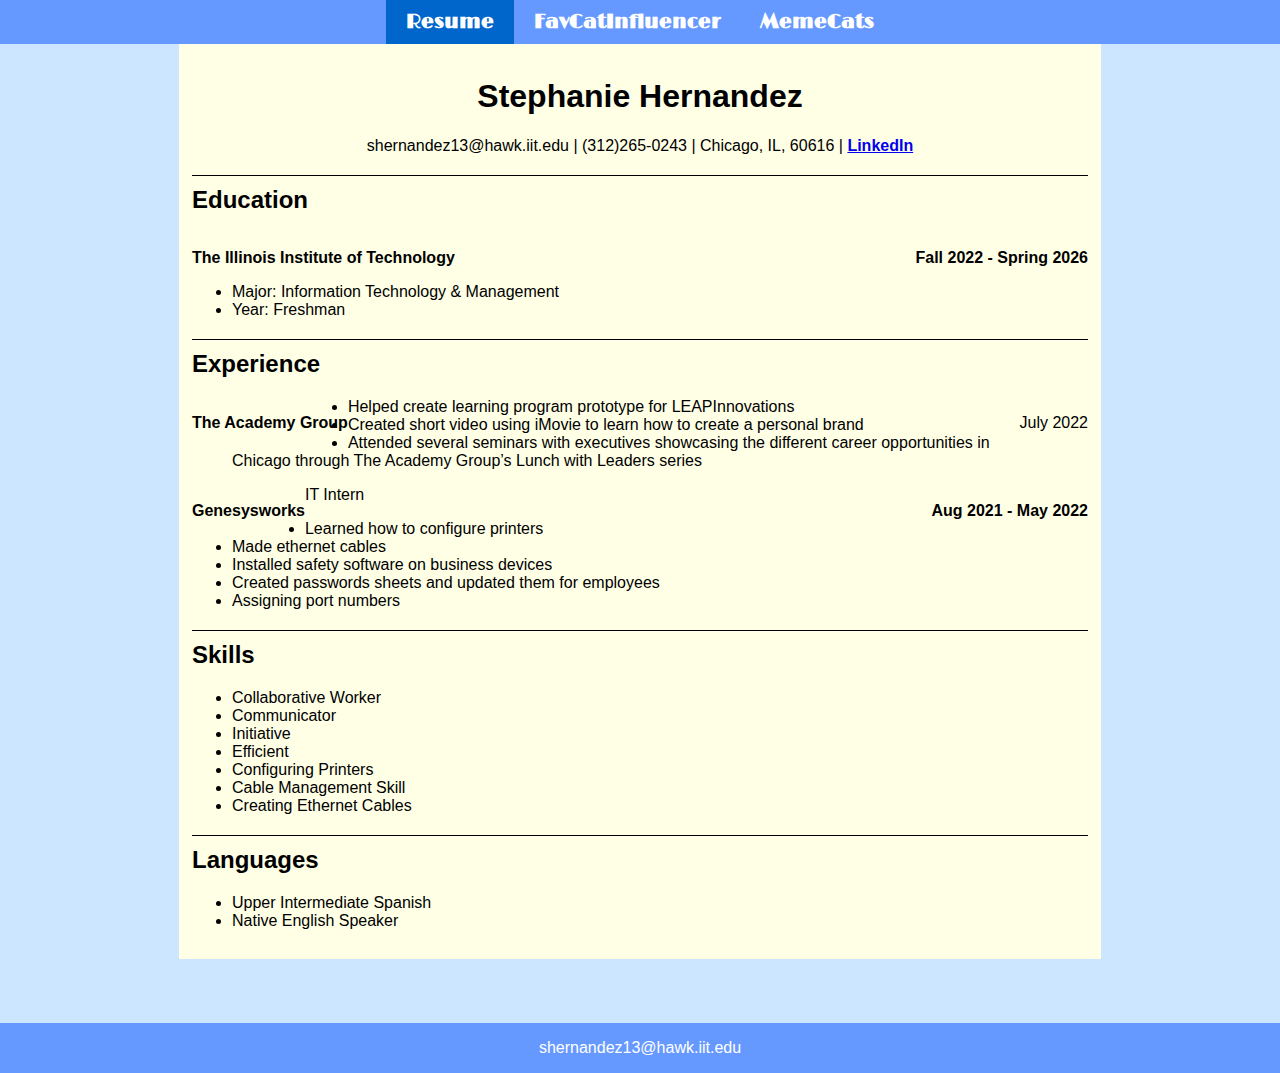
==== index.html @ 863abdf2 "Update index.html" ====
<!DOCTYPE html>
<html lang="en">
<head>
<meta charset="UTF-8">
  <title>ITMD 361 - Project 2</title>
  <link rel="stylesheet" href="css/style.css">
  <link rel="stylesheet" type="text/css" href="css/normalize.css">
  <link rel="stylesheet" href="https://fonts.googleapis.com/css2?family=Limelight&display=swap">
</head>
<body class="resume-background">
  <header>
    <nav id="main-navbar">
	  <div id="navbar-container">
	    <ul>
	      <li id="onpage"><a href="#">Resume</a></li>
		  <li><a href="biooncat.html">FavCatInfluencer</a></li>
		  <li><a href="memecats.html">MemeCats</a></li>
	    </ul>
	  </div>
	</nav>
  </header>
  <div id="resume-outline">
  <section class="center-text">
    <h1>Stephanie Hernandez</h1>
      <p>shernandez13@hawk.iit.edu | (312)265-0243 | Chicago, IL, 60616 | <strong><a href="https://www.linkedin.com/in/stephanie-hernandez-61019a245/">LinkedIn</a></strong></p>
  </section>
  
  <section>
    <h2 class="border">Education</h2>
	<p class="float-left"><strong>The Illinois Institute of Technology</strong></p>
	<p class="float-right"><strong>Fall 2022 - Spring 2026</strong></p>
    <ul class="clear">
	  <li>Major: Information Technology & Management</li>
	  <li>Year: Freshman</li>
    </ul>
  </section>
  <section>
    <h2 class="border">Experience</h2>
      <p class="float-left"><strong>The Academy Group</strong></p>
      <p class="float-right">July 2022</p>
    <ul>
	  <li>Helped create learning program prototype for LEAPInnovations</li>
	  <li>Created short video using iMovie to learn how to create a personal brand</li>
	  <li>Attended several seminars with executives showcasing the different career opportunities in Chicago through The Academy Group’s Lunch with Leaders series</li>
    </ul>
      <p class="float-left"><strong>Genesysworks</strong></p>
	  <p class="float-right"><strong>Aug 2021 - May 2022</strong></p>
      <p>IT Intern</p>
    <ul>
	  <li> Learned how to configure printers</li>
	  <li> Made ethernet cables</li>
	  <li>Installed safety software on business devices</li>
	  <li>Created passwords sheets and updated them for employees</li>
	  <li>Assigning port numbers</li>
    </ul>
  </section>
  <section>
    <h2 class="border">Skills</h2>
    <ul>
	  <li>Collaborative Worker</li>
	  <li>Communicator</li>
	  <li>Initiative</li>
	  <li>Efficient</li>
	  <li>Configuring Printers</li>
	  <li>Cable Management Skill</li>
	  <li>Creating Ethernet Cables</li>
    </ul>
  </section>
  <section>
    <h2 class="border">Languages</h2>
    <ul>
	  <li>Upper Intermediate Spanish</li>
	  <li>Native English Speaker</li>
    </ul>
  </section>
  </div>
	
  <footer>
    <p>shernandez13@hawk.iit.edu</p>
  </footer>
</body>
</html>
---- css/style.css ----
/*CSS for all pages*/
footer{
  clear: both;
  background-color: #6699ff;
  overflow: hidden;
  width: 100%;
  text-align: center;
  color: #fff;
}
/*CSS for all end*/

/*CSS general*/
.center-text{
  text-align: center;
}
.border{
  border-top: 1px solid black;
  padding-top: 10px;
}
.float-left{
  float: left;
}
.float-right{
  float:right;
}
.clear{
  clear: both;
}
/*end of CSS general*/



/*navigation bar for all three pages*/
#main-navbar {
  font-family:'Limelight', cursive;
  font-size: 20px;
  font-weight: bold;
  background-color: #6699ff;
  overflow: hidden;
  width: 100%
  position: -webkit-sticky;
  position: sticky;
  top: 0;
}
#navbar-container {
  float: left;
  width: 100%;
  position: relative;
}
#main-navbar ul {
  list-style-type: none;
  margin: 0;
  padding: 0;
  position: relative;
  left: 50%;
  float: left;
}
#main-navbar ul li {
  float: left;
  position: relative;
  right: 50%;
  display: block;
}
#main-navbar ul li a {
  display: block;
  padding: 10px 20px;
  color: #fff;
  text-decoration: none;
}
#main-navbar ul li a:hover {
  text-decoration: underline;
  text-decoration-color: #fff;
}
#onpage {
  background-color: #0066cc;
}

/*CSS for page 1*/
.resume-background {
  background-color: #cce6ff;
}
#resume-outline{
  width: 70%;
  margin: 0 auto 5% auto;
  padding: 1% 1% 1% 1%;
  background-color: #ffffe6;
}
/*End of CSS Page 1*/

/*CSS for page 2*/

.title {
  display: flex;
  justify-content: center;
  text-align: center;
  font-family: 'Lexend Deca', sans-serif;
  font-size: 2.0vw; 
}

.cat4 {
  display: block;
  margin: 0 auto;
  border-radius: 50%;
  border: 10px dashed white;
  width: 500px;
  height: 500 px;
  object-fit: cover;
  box-sizing: border-box; 
  transition: transform 0.3s ease-in-out;
}
.cat4:hover {
  transform: scale(1.1);  
}
.backstory { 
  text-align: center;
  font-size: 20px;
  margin: auto;
  width: 640px; 
  padding: 50px;
  font-family: 'Lexend Deca', sans-serif;
}
.cards {
  display: grid;
  grid-template-columns: 1fr 1fr 1fr;
  grid-gap: 10px;
  align-items: stretch;
  background-color: #ffcccc;
  width: 90%;
  margin: 0 auto;
 font-family: 'Viga', sans-serif; 
}
.card {
  padding: 10px;
  margin: 0 -5px;
}
.cards > article {
  border: 1px solid #ccc;
  box-shadow: 2px 2px 6px 0px  rgba(0,0,0,0.3);
}
.card > article img{
  max-width: 100%;
}
.card .text {
  padding: 0 20px 20px;
}
.backg{
  background-color: #99ccff;
}

/*End of CSS page 2*/

/*CSS for page 3*/
.title2 {
  background-color: #663300;
  text-align: center;
  font-size: 30px;
  margin: auto;
  width: 900px; 
  padding-top: 10px;
  padding-bottom: 10px;
  font-family: 'Great Vibes', sans-serif;
  font-weight: 800;
  color: #ffffff;
}

.general {
  background-color: #d2a479;
  text-align: center;
  margin: 30px auto;
  width: 500px;
  padding: 25px 30px;
  font-family: 'Gloock', serif;
  font-size: 20px;
  color: #d9d9d9;
  display: block;
}
#home {
  background-image: url("http://cdn.shopify.com/s/files/1/0597/0549/1612/products/ShowProductImage_aee7a8eb-1aff-4fdd-a142-8b071caa30f8.jpg?v=1662668716");
  background-size: cover;
  background-repeat: no-repeat;
}
.back1 {
  background-color: #ecd9c6;
  border-radius: 10px;
  margin: 30px auto;
  width: 1150px;
  padding: 20px;
  display: flex;
  align-items: center;
  justify-content: center;
  text-align: center;  
}
.back1-object {
  margin-left: 1em;
  order: 1;
  height: 200px;
  width: 300px;
}
.back1-body{
  font-family: 'Gloock', serif;
  flex: 1;
}
.back1-h {
  font-family: 'Gloock', serif;
  font-size: 20px;
  text-decoration: underline;
  margin: 0 0 .5em;
  color: #331a00;
}

/*End of CSS page 3*/
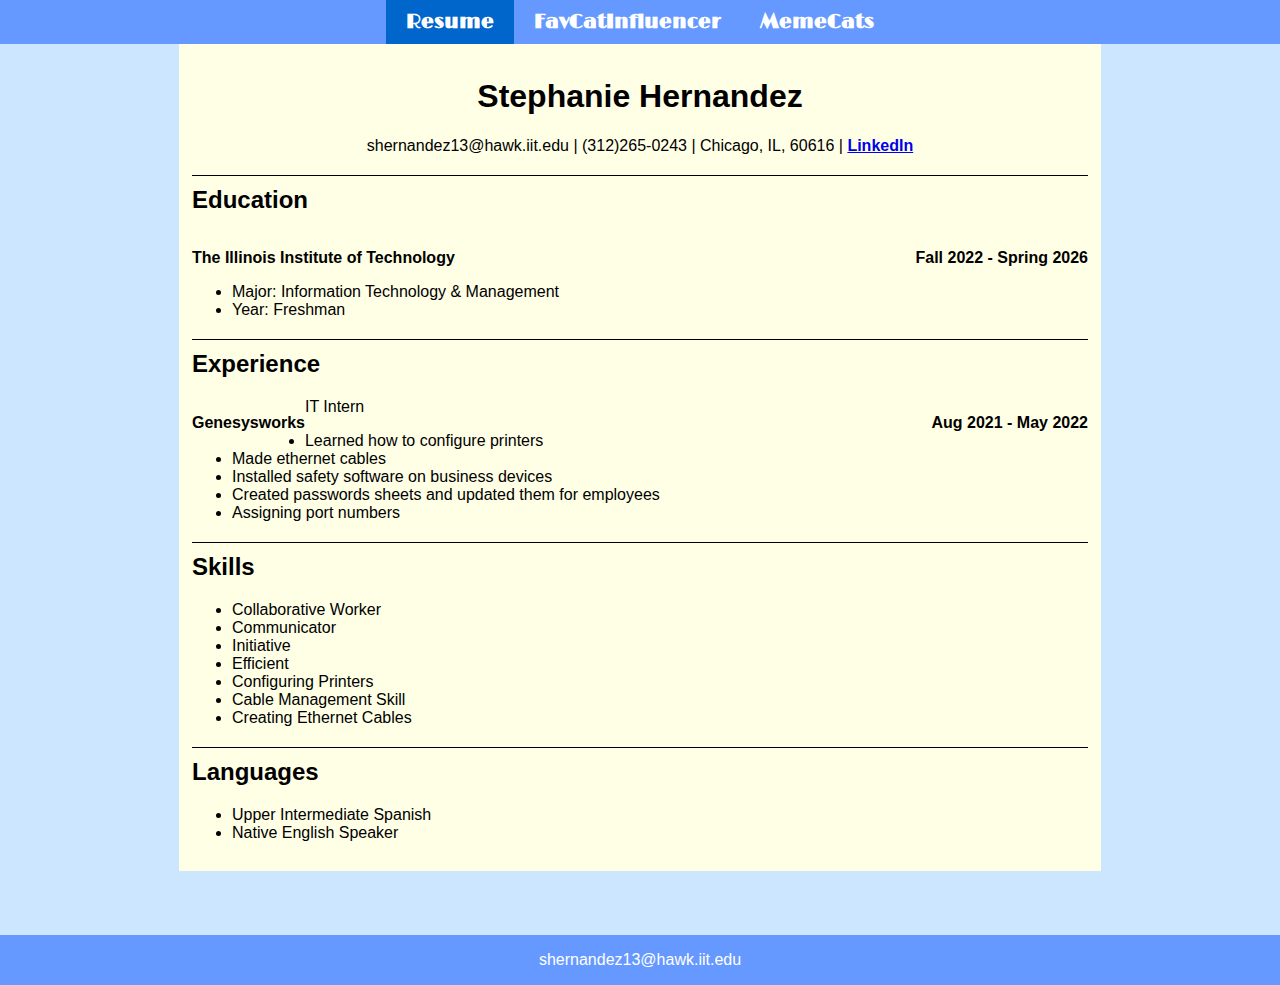
==== commit cb4e0c2c: "Update index.html" ====
--- a/index.html
+++ b/index.html
@@ -36,13 +36,6 @@
   </section>
   <section>
     <h2 class="border">Experience</h2>
-      <p class="float-left"><strong>The Academy Group</strong></p>
-      <p class="float-right">July 2022</p>
-    <ul>
-	  <li>Helped create learning program prototype for LEAPInnovations</li>
-	  <li>Created short video using iMovie to learn how to create a personal brand</li>
-	  <li>Attended several seminars with executives showcasing the different career opportunities in Chicago through The Academy Group’s Lunch with Leaders series</li>
-    </ul>
       <p class="float-left"><strong>Genesysworks</strong></p>
 	  <p class="float-right"><strong>Aug 2021 - May 2022</strong></p>
       <p>IT Intern</p>
--- a/css/style.css
+++ b/css/style.css
@@ -38,9 +38,6 @@
   background-color: #6699ff;
   overflow: hidden;
   width: 100%
-  position: -webkit-sticky;
-  position: sticky;
-  top: 0;
 }
 #navbar-container {
   float: left;
@@ -103,7 +100,7 @@
   border-radius: 50%;
   border: 10px dashed white;
   width: 500px;
-  height: 500 px;
+  height: 500px;
   object-fit: cover;
   box-sizing: border-box; 
   transition: transform 0.3s ease-in-out;
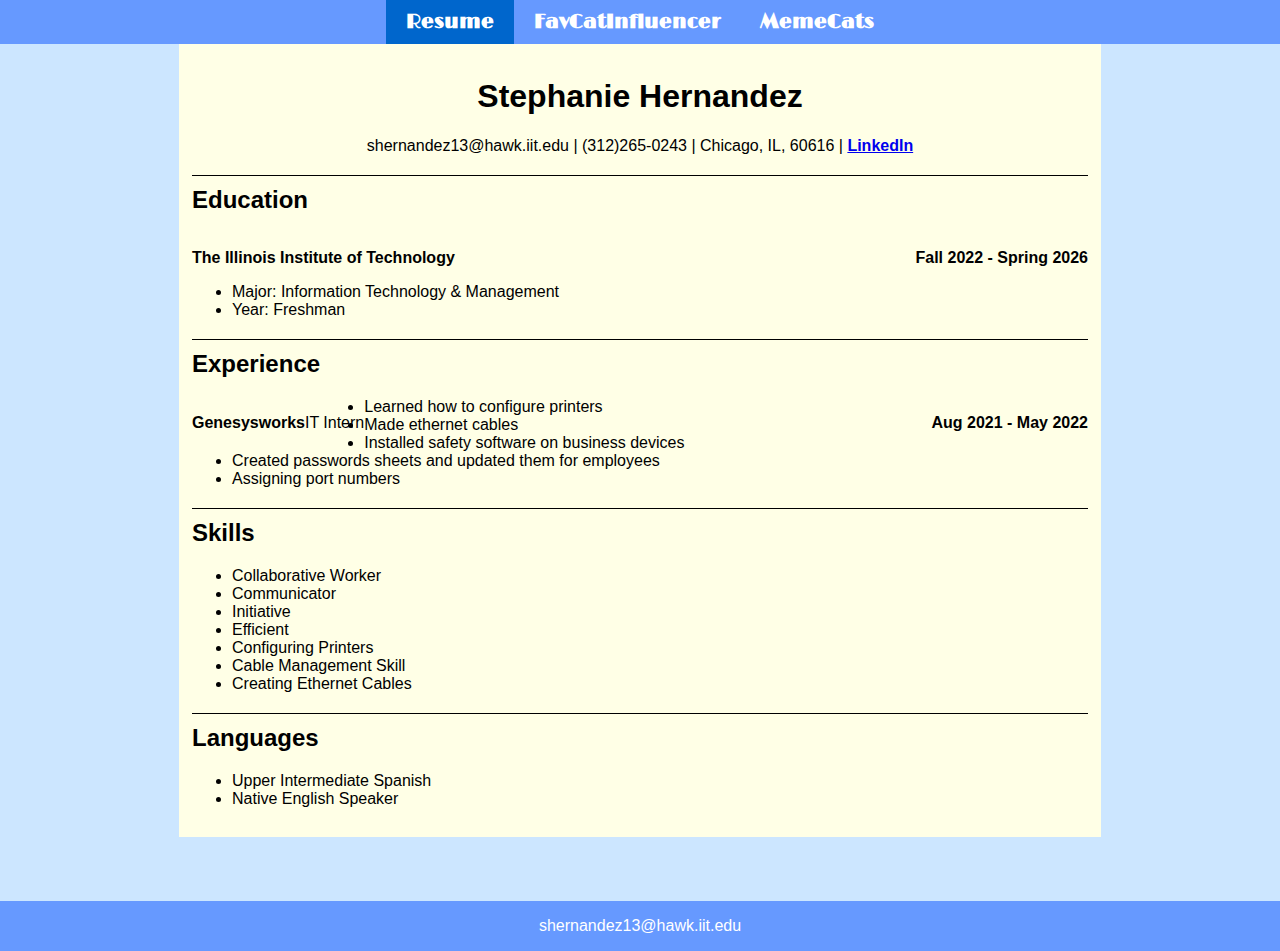
==== commit fd7d3245: "Update index.html" ====
--- a/index.html
+++ b/index.html
@@ -38,10 +38,10 @@
     <h2 class="border">Experience</h2>
       <p class="float-left"><strong>Genesysworks</strong></p>
 	  <p class="float-right"><strong>Aug 2021 - May 2022</strong></p>
-      <p>IT Intern</p>
+      <p class="float-left">IT Intern</p>
     <ul>
-	  <li> Learned how to configure printers</li>
-	  <li> Made ethernet cables</li>
+	  <li>Learned how to configure printers</li>
+	  <li>Made ethernet cables</li>
 	  <li>Installed safety software on business devices</li>
 	  <li>Created passwords sheets and updated them for employees</li>
 	  <li>Assigning port numbers</li>
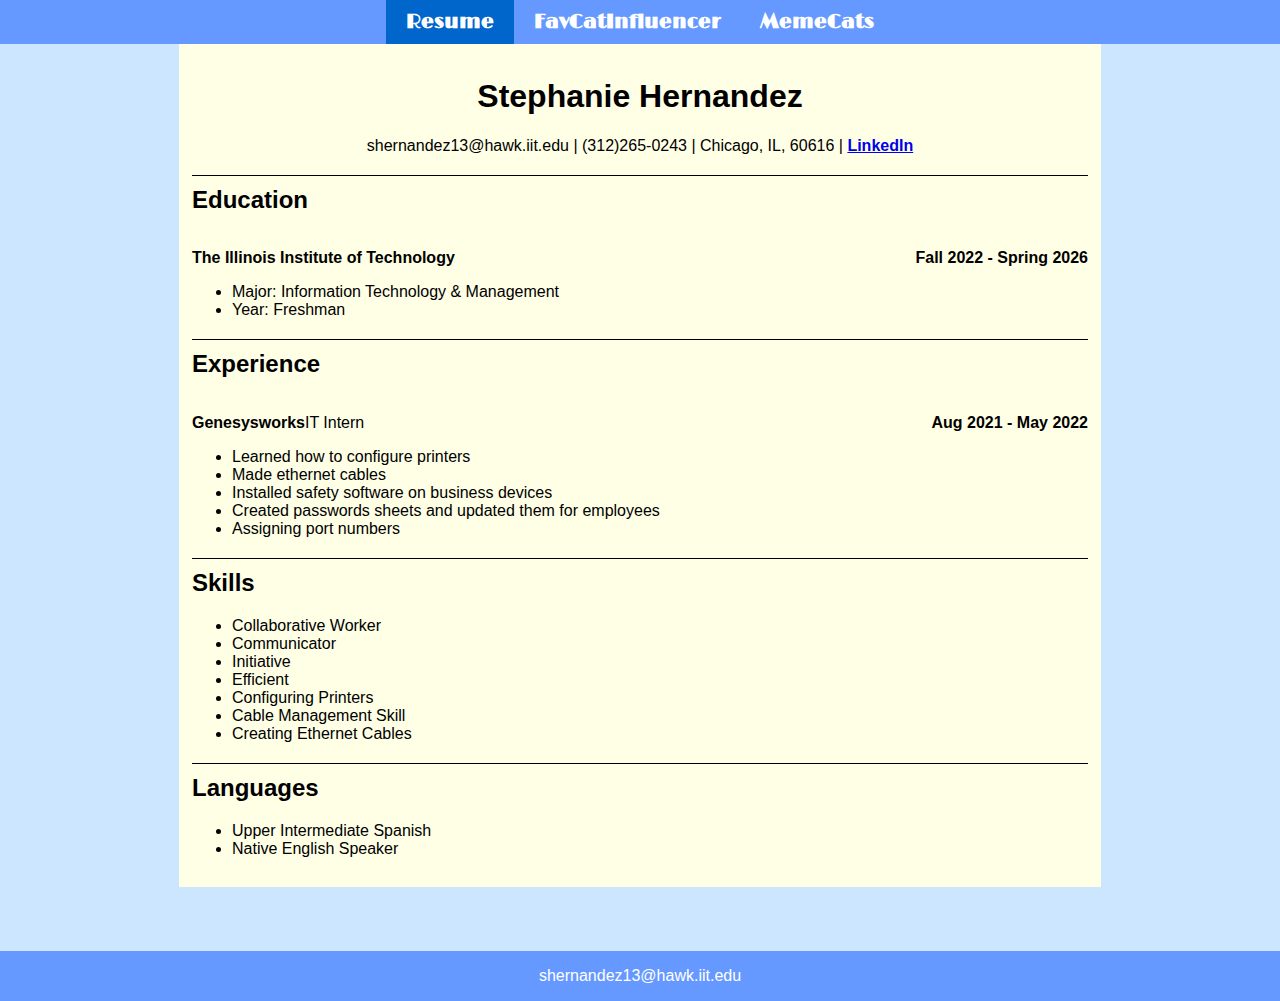
==== commit 5047fbea: "Update index.html" ====
--- a/index.html
+++ b/index.html
@@ -39,7 +39,7 @@
       <p class="float-left"><strong>Genesysworks</strong></p>
 	  <p class="float-right"><strong>Aug 2021 - May 2022</strong></p>
       <p class="float-left">IT Intern</p>
-    <ul>
+    <ul class="clear">
 	  <li>Learned how to configure printers</li>
 	  <li>Made ethernet cables</li>
 	  <li>Installed safety software on business devices</li>
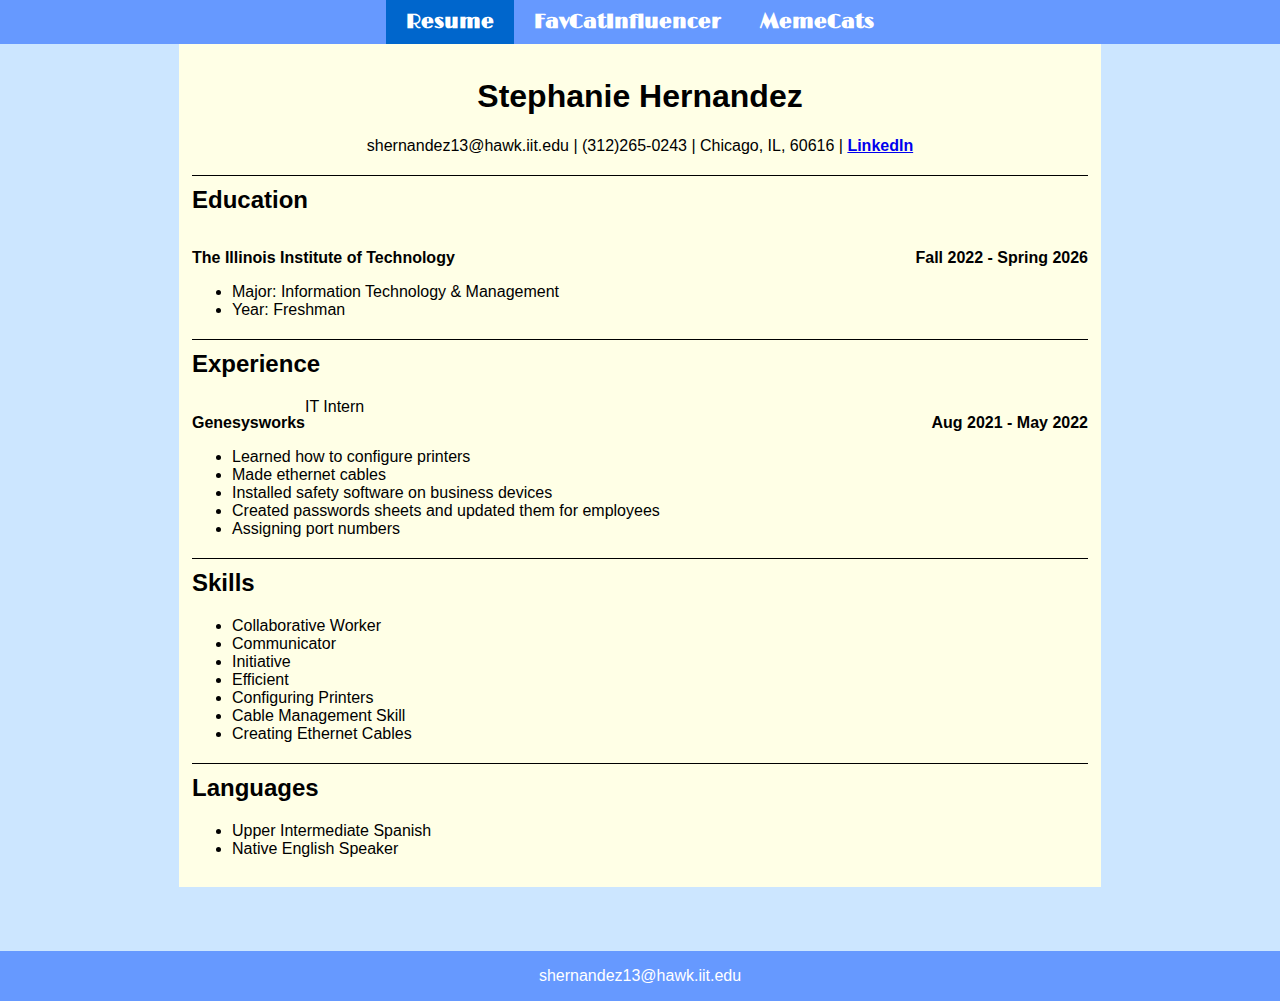
==== commit 260696c0: "Update index.html" ====
--- a/index.html
+++ b/index.html
@@ -38,7 +38,7 @@
     <h2 class="border">Experience</h2>
       <p class="float-left"><strong>Genesysworks</strong></p>
 	  <p class="float-right"><strong>Aug 2021 - May 2022</strong></p>
-      <p class="float-left">IT Intern</p>
+      <p>IT Intern</p>
     <ul class="clear">
 	  <li>Learned how to configure printers</li>
 	  <li>Made ethernet cables</li>
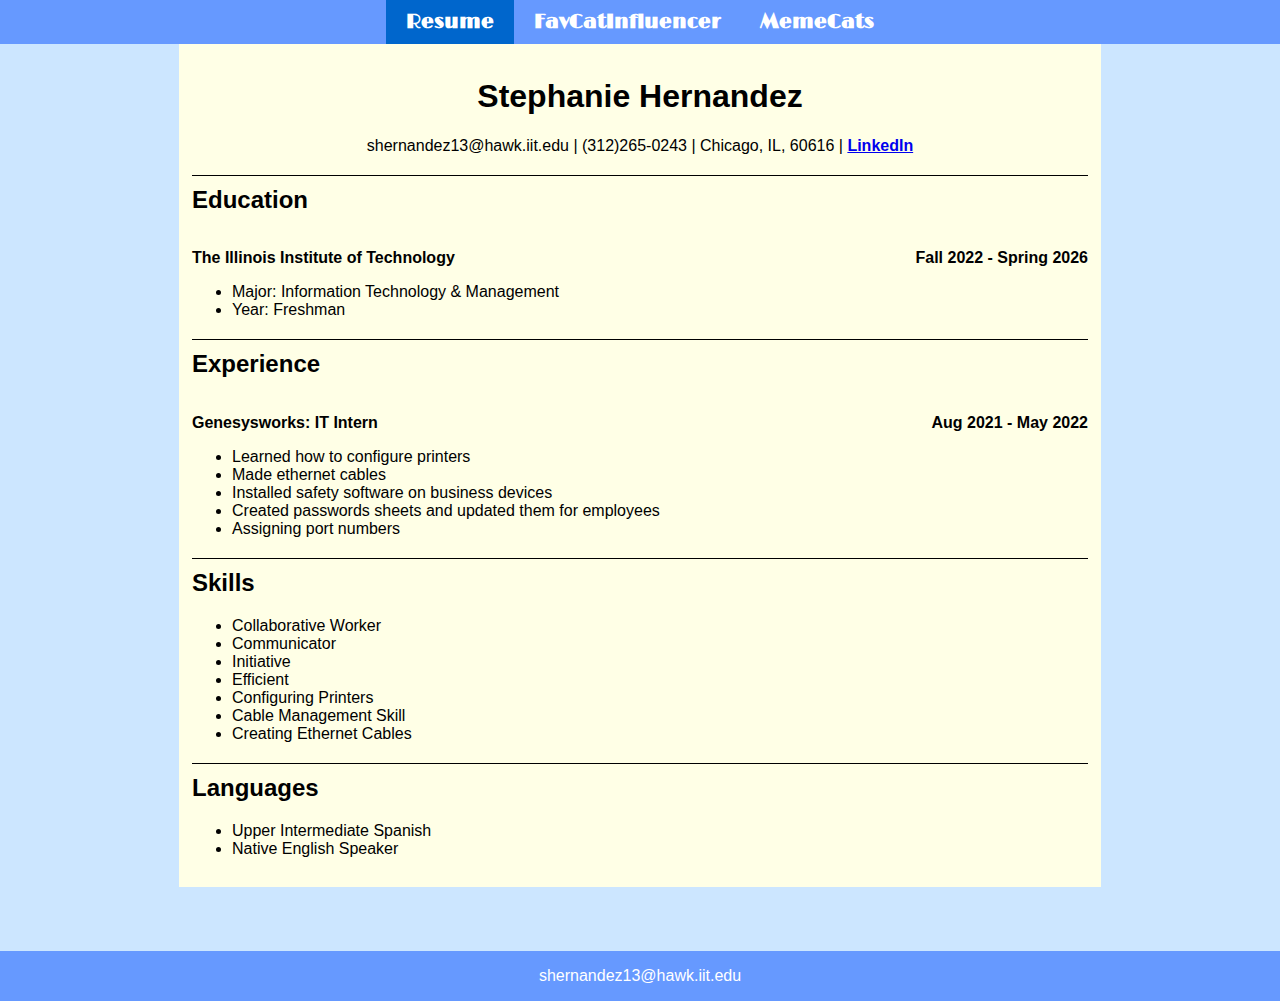
==== commit ff1b6a62: "Update index.html" ====
--- a/index.html
+++ b/index.html
@@ -36,9 +36,8 @@
   </section>
   <section>
     <h2 class="border">Experience</h2>
-      <p class="float-left"><strong>Genesysworks</strong></p>
+      <p class="float-left"><strong>Genesysworks: IT Intern</strong></p>
 	  <p class="float-right"><strong>Aug 2021 - May 2022</strong></p>
-      <p>IT Intern</p>
     <ul class="clear">
 	  <li>Learned how to configure printers</li>
 	  <li>Made ethernet cables</li>
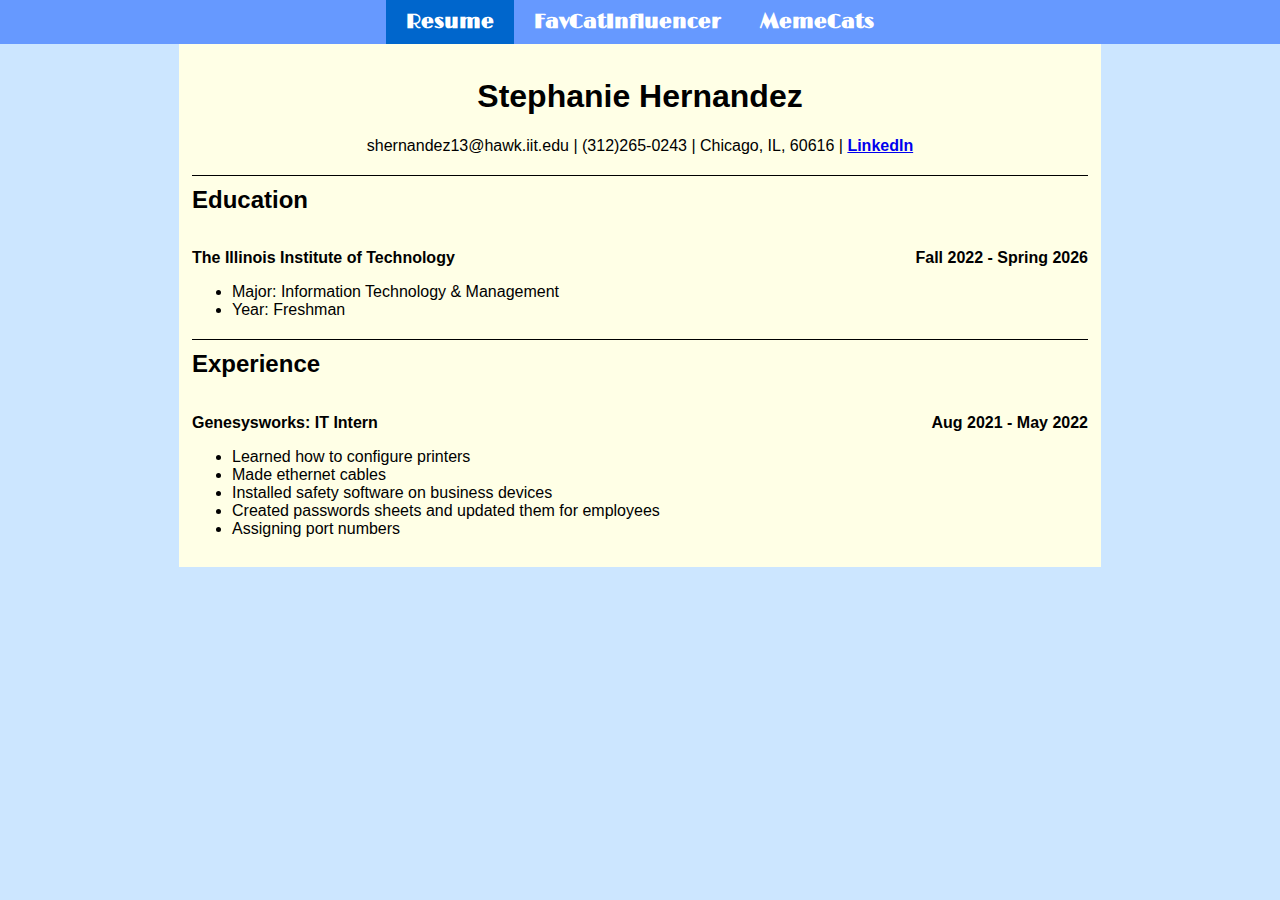
==== commit 75cb88a8: "Update index.html" ====
--- a/index.html
+++ b/index.html
@@ -1,74 +1,50 @@
 <!DOCTYPE html>
 <html lang="en">
-<head>
-<meta charset="UTF-8">
-  <title>ITMD 361 - Project 2</title>
-  <link rel="stylesheet" href="css/style.css">
-  <link rel="stylesheet" type="text/css" href="css/normalize.css">
-  <link rel="stylesheet" href="https://fonts.googleapis.com/css2?family=Limelight&display=swap">
-</head>
-<body class="resume-background">
-  <header>
-    <nav id="main-navbar">
-	  <div id="navbar-container">
-	    <ul>
-	      <li id="onpage"><a href="#">Resume</a></li>
-		  <li><a href="biooncat.html">FavCatInfluencer</a></li>
-		  <li><a href="memecats.html">MemeCats</a></li>
-	    </ul>
-	  </div>
-	</nav>
-  </header>
-  <div id="resume-outline">
-  <section class="center-text">
-    <h1>Stephanie Hernandez</h1>
-      <p>shernandez13@hawk.iit.edu | (312)265-0243 | Chicago, IL, 60616 | <strong><a href="https://www.linkedin.com/in/stephanie-hernandez-61019a245/">LinkedIn</a></strong></p>
-  </section>
-  
-  <section>
-    <h2 class="border">Education</h2>
-	<p class="float-left"><strong>The Illinois Institute of Technology</strong></p>
-	<p class="float-right"><strong>Fall 2022 - Spring 2026</strong></p>
-    <ul class="clear">
-	  <li>Major: Information Technology & Management</li>
-	  <li>Year: Freshman</li>
-    </ul>
-  </section>
-  <section>
-    <h2 class="border">Experience</h2>
-      <p class="float-left"><strong>Genesysworks: IT Intern</strong></p>
-	  <p class="float-right"><strong>Aug 2021 - May 2022</strong></p>
-    <ul class="clear">
-	  <li>Learned how to configure printers</li>
-	  <li>Made ethernet cables</li>
-	  <li>Installed safety software on business devices</li>
-	  <li>Created passwords sheets and updated them for employees</li>
-	  <li>Assigning port numbers</li>
-    </ul>
-  </section>
-  <section>
-    <h2 class="border">Skills</h2>
-    <ul>
-	  <li>Collaborative Worker</li>
-	  <li>Communicator</li>
-	  <li>Initiative</li>
-	  <li>Efficient</li>
-	  <li>Configuring Printers</li>
-	  <li>Cable Management Skill</li>
-	  <li>Creating Ethernet Cables</li>
-    </ul>
-  </section>
-  <section>
-    <h2 class="border">Languages</h2>
-    <ul>
-	  <li>Upper Intermediate Spanish</li>
-	  <li>Native English Speaker</li>
-    </ul>
-  </section>
-  </div>
-	
-  <footer>
-    <p>shernandez13@hawk.iit.edu</p>
-  </footer>
-</body>
-</html>+  <head>
+    <meta charset="UTF-8">
+    <title>ITMD 361 - Project 2</title>
+    <link rel="stylesheet" href="css/style.css">
+    <link rel="stylesheet" type="text/css" href="css/normalize.css">
+    <link rel="stylesheet" href="https://fonts.googleapis.com/css2?family=Limelight&display=swap">
+  </head>
+  <body class="resume-background">
+    <header>
+      <nav id="main-navbar">
+        <div id="navbar-container">
+          <ul>
+            <li id="onpage"><a href="#">Resume</a></li>
+            <li><a href="biooncat.html">FavCatInfluencer</a></li>
+            <li><a href="memecats.html">MemeCats</a></li>
+          </ul>
+        </div>
+      </nav>
+    </header>
+
+    <div id="resume-outline">
+      <section class="center-text">
+        <h1>Stephanie Hernandez</h1>
+        <p>shernandez13@hawk.iit.edu | (312)265-0243 | Chicago, IL, 60616 | <strong><a href="https://www.linkedin.com/in/stephanie-hernandez-61019a245/">LinkedIn</a></strong></p>
+      </section>
+
+      <section>
+        <h2 class="border">Education</h2>
+        <p class="float-left"><strong>The Illinois Institute of Technology</strong></p>
+        <p class="float-right"><strong>Fall 2022 - Spring 2026</strong></p>
+        <ul class="clear">
+          <li>Major: Information Technology &amp; Management</li>
+          <li>Year: Freshman</li>
+        </ul>
+      </section>
+
+      <section>
+        <h2 class="border">Experience</h2>
+        <p class="float-left"><strong>Genesysworks: IT Intern</strong></p>
+        <p class="float-right"><strong>Aug 2021 - May 2022</strong></p>
+        <ul class="clear">
+          <li>Learned how to configure printers</li>
+          <li>Made ethernet cables</li>
+          <li>Installed safety software on business devices</li>
+          <li>Created passwords sheets and updated them for employees</li>
+          <li>Assigning port numbers</li>
+        </ul>
+      </section>
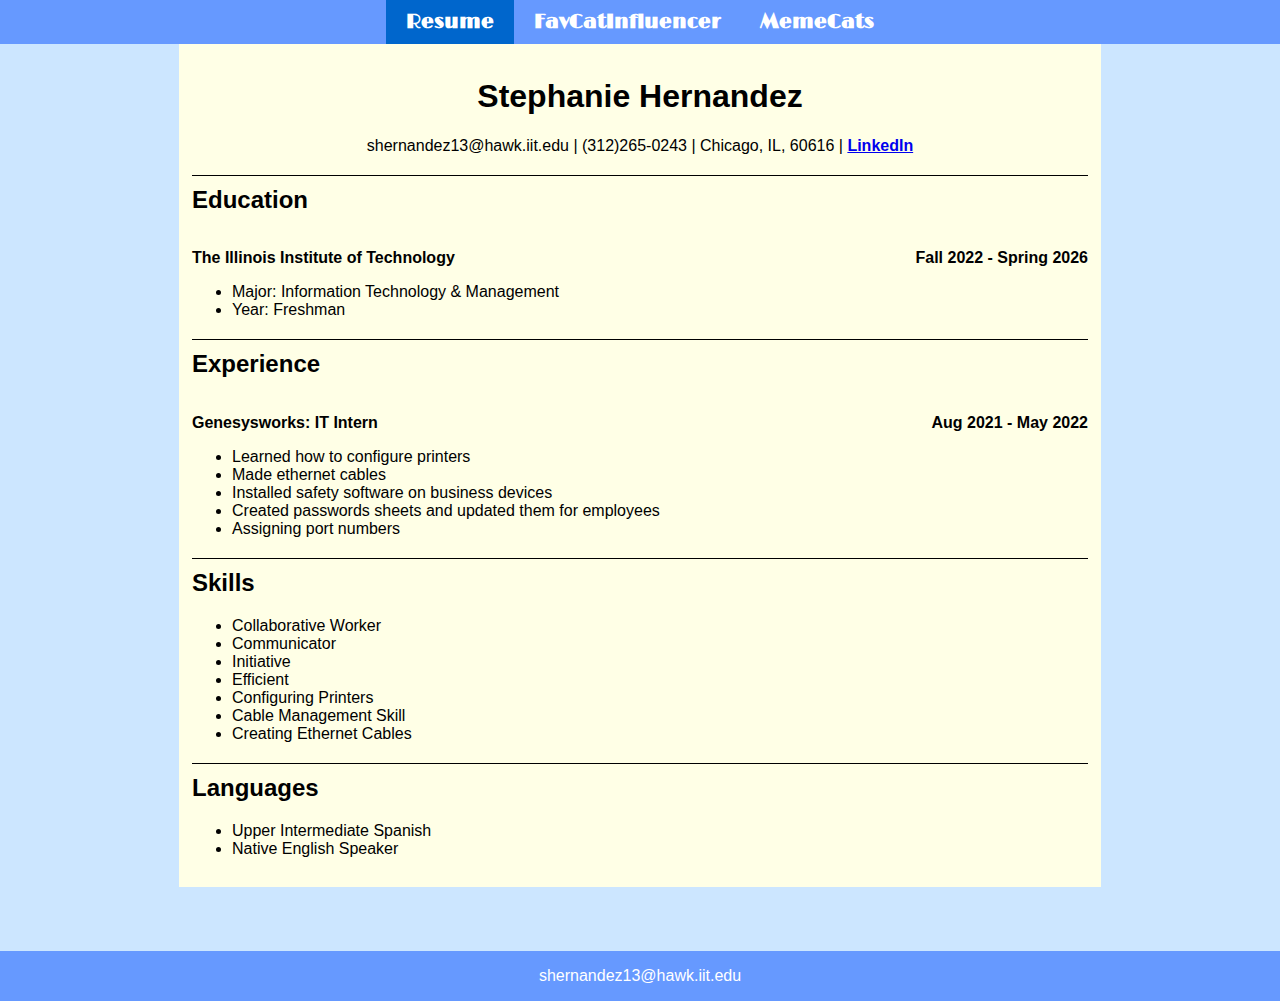
==== commit 31a2b7d4: "Update index.html" ====
--- a/index.html
+++ b/index.html
@@ -48,3 +48,32 @@
           <li>Assigning port numbers</li>
         </ul>
       </section>
+
+      <section>
+        <h2 class="border">Skills</h2>
+        <ul>
+          <li>Collaborative Worker</li>
+          <li>Communicator</li>
+          <li>Initiative</li>
+          <li>Efficient</li>
+          <li>Configuring Printers</li>
+          <li>Cable Management Skill</li>
+          <li>Creating Ethernet Cables</li>
+        </ul>
+      </section>
+
+      <section>
+        <h2 class="border">Languages</h2>
+        <ul>
+          <li>Upper Intermediate Spanish</li>
+          <li>Native English Speaker</li>
+        </ul>
+      </section>
+    </div>
+
+    <footer>
+      <p>shernandez13@hawk.iit.edu</p>
+    </footer>
+  </body>
+</html>
+
